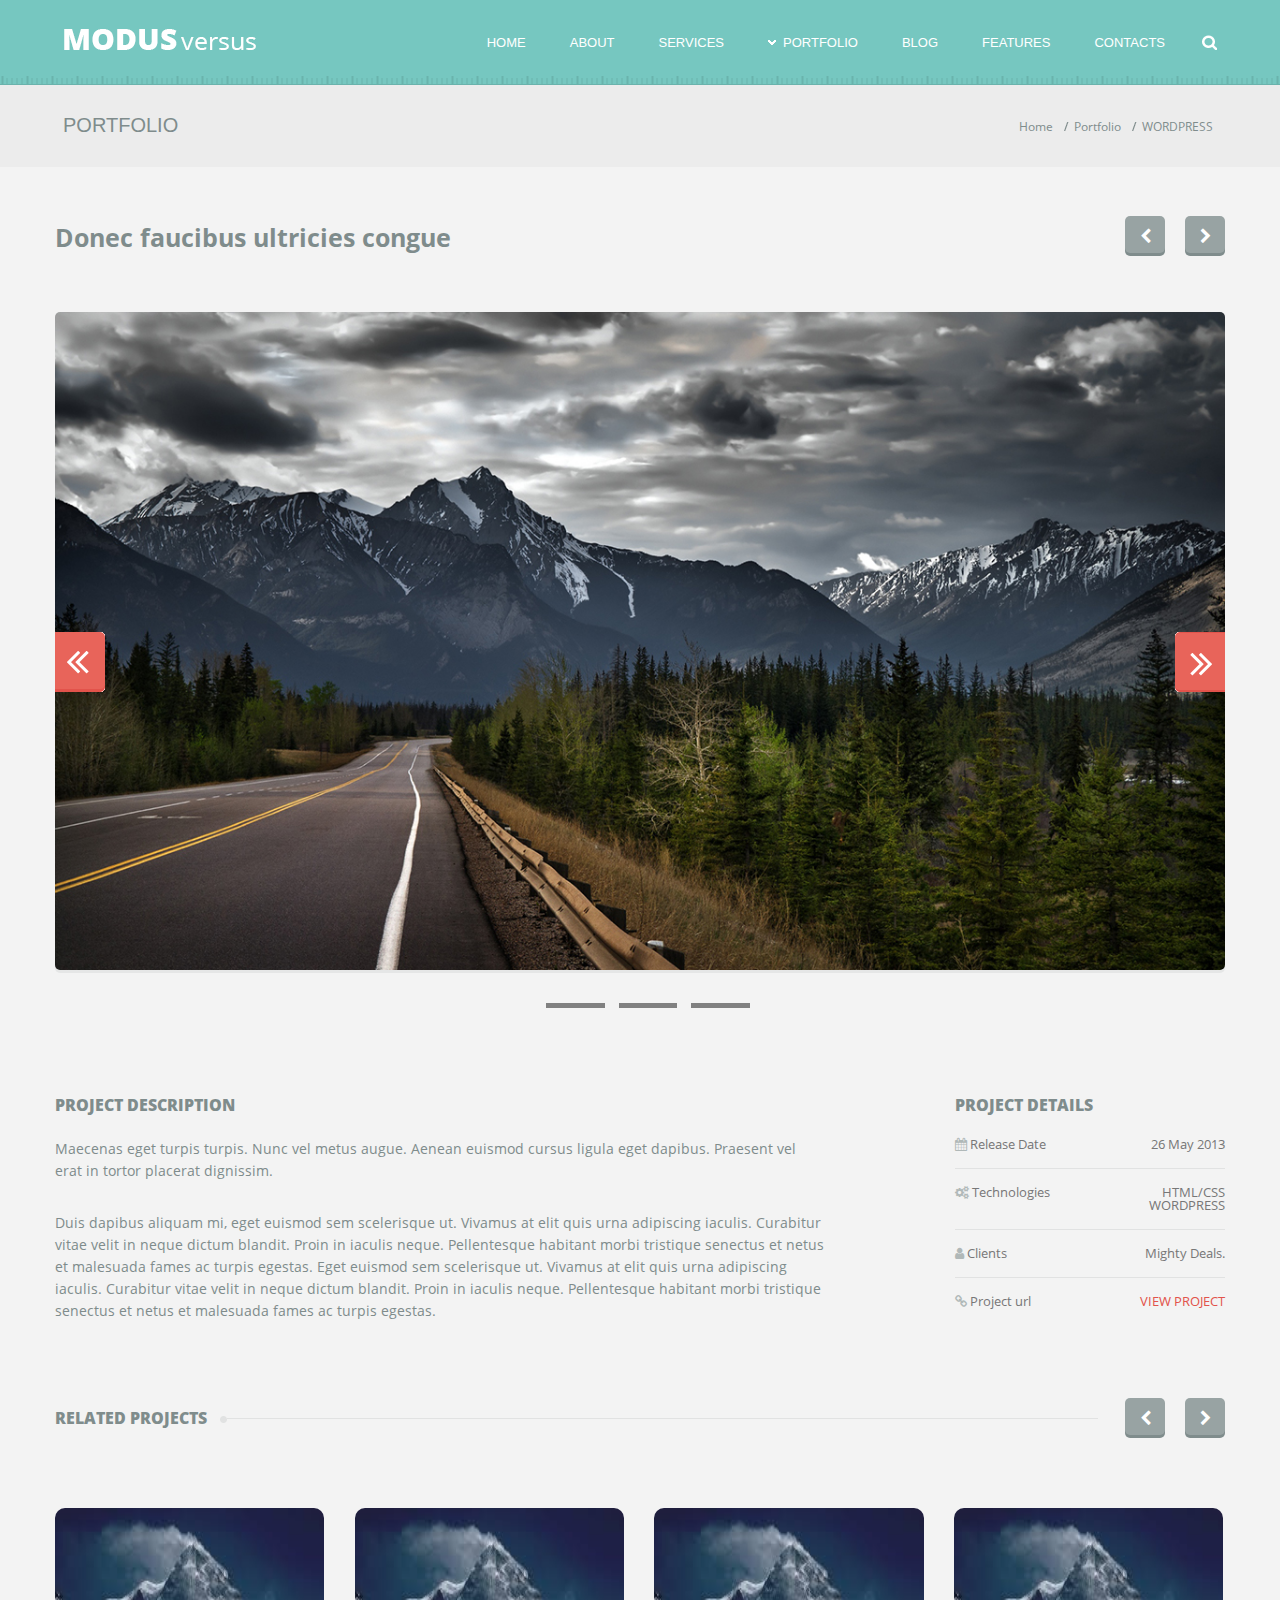
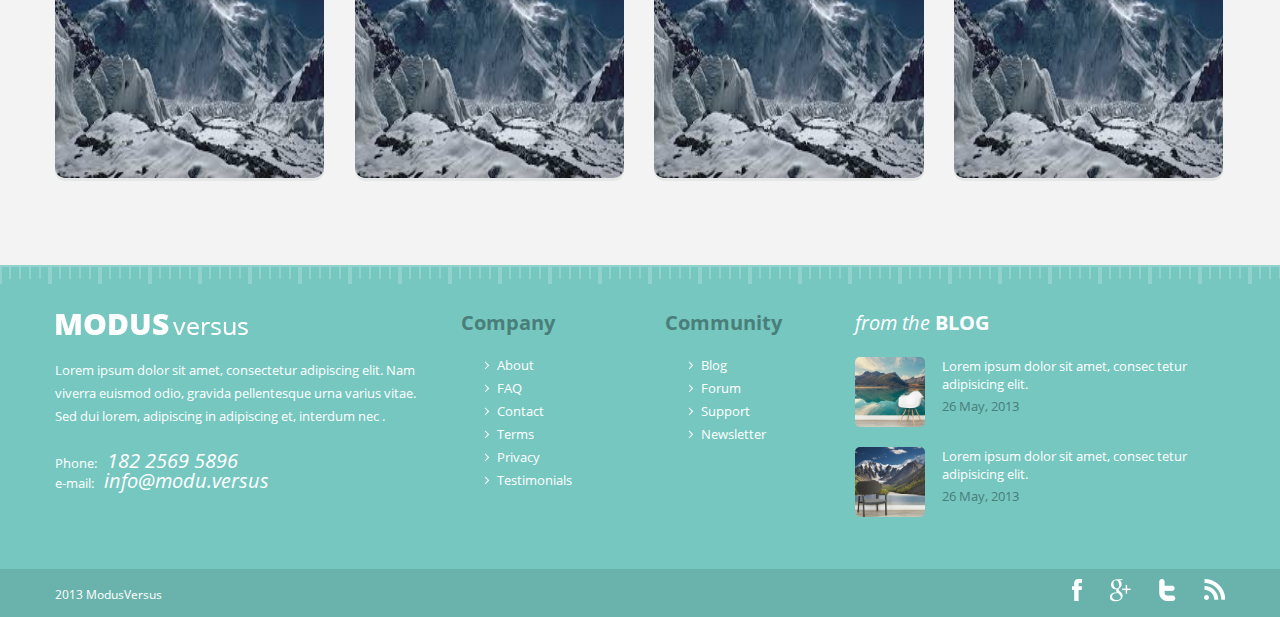
==== html/assignment4/index.html @ 6f882f1b "Modus Versus Static and Responsive" ====
<!DOCTYPE html>
<html>
<head>
	<title>Modus Versus - Responsive</title>

	<meta charset="utf-8">
	<link rel="stylesheet" type="text/css" href="css/reset.css">
	<link rel="stylesheet" type="text/css" href="css/layout.css">
	<link rel="stylesheet" type="text/css" href="css/style.css">
	<link rel="stylesheet" type="text/css" href="css/media.css">

	<!--Font Awesome-->
	<link rel="stylesheet" href="fonts/font-awesome-4.7.0/css/font-awesome.min.css">

	<script src="js/script.js"></script>

</head>
<body>
	<div class="main-wrapper">
		<div class="header-wrapper">
			<div class="header-top-wrapper">
				<div class="header-top-main clear-fix">
					<div class="header-logo">
						<a href="#"><img src="images/logo.png" alt="Logo"></a>
					</div>
					<div class="header-navbar clear-fix">
						<div class="header-navbar-menu" id="header-navbar-menu">		
							<ul class="top-nav" id="top-nav-id">
								<li><a href="">HOME</a></li>
								<li><a href="">ABOUT</a></li>
								<li><a href="">SERVICES</a></li>
								<li class="drop-item">
										<a href="#" class="drop-item-value">
											<img src="images/down-arrow.png" alt="down-arrow" id="portfolio-d-arrow"/>PORTFOLIO
										</a>
								
										<div class="header-dropdown-content">
											<a href="#">Portfolio 1</a>
											<a href="#">Portfolio 2</a>
											<a href="#">Portfolio 3</a>
										</div>
								</li>
								<li><a href="">BLOG</a></li>
								<li><a href="">FEATURES</a></li>
								<li><a href="">CONTACTS</a></li>
							</ul>
						</div>
						<div class="navbar-search">
							<div class="search-icon-wrapper">
								<a class="search-icon-href" href="#">
									<img src="images/search-btn.png" alt="search-button">
								</a>
							</div>

							<div class="searchbox-wrapper">
								<div class="up-arrow"></div>
								<input id="search-box" type="text" name="search" placeholder="Search the site">
							</div>
						</div>
					</div>		
				</div>
				<button class="burger-icon"  onclick="showMenu()">
				
				<i class="fa fa-bars burger-menu" aria-hidden="true" style="font-size: 30px;"></i>
				
				</button>
				
			</div>

			<div class="header-bottom-wrapper clear-fix">
				<div class="header-bottom-main">
					<span class="portfolio-text">PORTFOLIO</span>
					<span class="header-bottom-menu">
						<a href="#">Home</a>
						<a href="#">Portfolio</a>
						<a href="#">WORDPRESS</a>
					</span>
				</div>
			</div>	
		</div>

		<div class="text-slider-wrapper clear-fix">
			<div class="text-slider-main">
				<div class="text">
					<span>Donec faucibus ultricies congue</span>
				</div>
				<div class="text-slider-btn">
				
						<span class="left-btn"><i class="fa fa-chevron-left" aria-hidden="true"></i></span>
						<span class="right-btn"><i class="fa fa-chevron-right" aria-hidden="true"></i></span>
					
				</div>
			</div>
		</div>

		<div class="image-slider-wrapper clear-fix">


				<div class="image-slider-content clear-fix">
				<div class="image-slider-main clear-fix">
					<div class="image-slider">
						<img src="images/image1.jpg" alt="carousel-image">
					</div>

					
					<span class="slider-left">
						<img src="images/slider-left-arrow.png" alt="left-arrow">
					</span>
				

				
					<span class="slider-right">
						<img src="images/slider-right-arrow.png" alt="right-arrow">
					</span>
				</div>

				<div class="slider-indicator">
					<span class="indicator-box indicator-box-first" onclick=""></span>
					<span class="indicator-box" onclick=""></span>
					<span class="indicator-box" onclick=""></span>
				</div>

					
					
		</div>
		</div>

		<div class="project-wrapper">
				<div class="project-main clear-fix">
						<div class="project-desc">
							<h2>PROJECT DESCRIPTION</h2>
							<p>Maecenas eget turpis turpis. Nunc vel metus augue. Aenean euismod cursus ligula eget dapibus. Praesent vel erat in tortor placerat dignissim. </p>
							<p>Duis dapibus aliquam mi, eget euismod sem scelerisque ut. Vivamus at elit quis urna adipiscing iaculis. Curabitur vitae velit in neque dictum blandit. Proin in iaculis neque. Pellentesque habitant morbi tristique senectus et netus et malesuada fames ac turpis egestas. Eget euismod sem scelerisque ut. Vivamus at elit quis urna adipiscing iaculis. Curabitur vitae velit in neque dictum blandit. Proin in iaculis neque. Pellentesque habitant morbi tristique senectus et netus et malesuada fames ac turpis egestas.</p>
						</div>
						<div class="project-details">
							<h2>PROJECT DETAILS</h2>

							<div class="row clear-fix">
								<div class="left">
								<i class="fa fa-calendar" aria-hidden="true"></i>
								 <span>Release Date</span>
								</div> 
								<div class="right">
								 <span>26 May 2013</span>
								</div>
							</div>


							
							<div class="row234 clear-fix">
								<div class="left">
								<i class="fa fa-cogs" aria-hidden="true"></i>
								 <span>Technologies</span>
								</div> 
								<div class="right">
								 	<ul>
								 		<li>HTML/CSS</li>
								 		<li>WORDPRESS</li>
								 	</ul>
								</div>
							</div>

							<div class="row234 clear-fix">

								<div class="left">
								<i class="fa fa-user" aria-hidden="true"></i>

								 <span>Clients</span>
								</div> 
								<div class="right">
								 	<ul>
								 		<li>Mighty Deals.</li>
								 	</ul>
								</div>
							</div>

							
							<div class="row234 last-row clear-fix">
								<div class="left">
								<i class="fa fa-link" aria-hidden="true"></i>

								 <span>Project url</span>
								</div> 
								<div class="right">
								 	<ul>
								 		<li>VIEW PROJECT</li>
								 	</ul>
								</div>
							</div>
 		
							 	</div>
							
						</div>
					
				</div>


			
		
		
		<div class="text-slider-wrapper2 clear-fix">
			<div class="text-slider-main2 clear-fix">
				<div class="text" style="padding-right: 13px; background: #f3f3f3;">
					<h2>RELATED PROJECTS</h2>
				</div>

				<img src="images/circle.png" alt="cirlce">
				<div class="text-slider-btn" style="padding-left: 27px; background: #f3f3f3;">
				
						<span class="left-btn"><i class="fa fa-chevron-left" aria-hidden="true"></i></span>
						<span class="right-btn"><i class="fa fa-chevron-right" aria-hidden="true"></i></span>
					
					
				</div>
			</div>
		</div>



	<div class="images-collection-body ">
		<div class="images-upper clear-fix">
			<div class="image1 up-image">
 
				<img class="img-to-hide" src="images/image1.png" alt="Image1" />
				
				<div class="image-hide">
					<a href="#">
						<div class="eye">
							<img src="images/eye.png" alt="eye" />
						</div>
					</a>
					<a href="#">
						<div class="link">
							<img src="images/link.png" alt="link" />
						</div>
					</a>
					<p>Lorem ipsum</p>
				</div>

			
			</div>


			<div class="image2 up-image">

				<img class="img-to-hide" src="images/image1.png" alt="Image2" />
				<div class="image-hide">
					<a href="">
						<div class="eye">
							<img src="images/eye.png" alt="eye" />
						</div>
					</a>
					<a href="">
						<div class="link">
							<img src="images/link.png" alt="link" />
						</div>
					</a>
					<p>Lorem ipsum</p>
				</div>

				<!-- <div class="image-show">
					<img src="images/image1.png" alt="Image1" />
				</div> -->

			</div>


			<div class="image3 up-image">
				<img class="img-to-hide" src="images/image1.png" alt="Image3" />
				<div class="image-hide">
					<a href="">
						<div class="eye">
							<img src="images/eye.png" alt="eye" />
						</div>
					</a>
					<a href="">
						<div class="link">
							<img src="images/link.png" alt="link" />
						</div>
					</a>
					<p>Lorem ipsum</p>
				</div>

				<!-- <div class="image-show">
					<img src="images/image1.png" alt="Image1" />
				</div> -->
			</div>

			<div class="image4 up-image">
				<img class="img-to-hide" src="images/image1.png" alt="Image4" />
				<div class="image-hide">
					<a href="">
						<div class="eye">
							<img src="images/eye.png" alt="eye" />
						</div>
					</a>
					<a href="">
						<div class="link">
							<img src="images/link.png" alt="link" />
						</div>
					</a>
					<p>Lorem ipsum</p>
				</div>

				<!-- <div class="image-show">
					<img src="images/image1.png" alt="Image1" />
				</div> -->

			</div>
		</div>

	</div>

	<!--Footer start-->
		<div class="footer-body-wrapper">
		<div class="footer-body-upper">
			<div class="footer-body-upper-wrapper clear-fix">
				<div class="footer-upper-l-col">
					<div class="footer-logo">
						<a href="#"><img src="images/logo.png" alt="Logo" /></a>
					</div>
					<div class="footer-paragraph">
					Lorem ipsum dolor sit amet, consectetur adipiscing elit. Nam viverra euismod odio, gravida pellentesque urna varius vitae. Sed dui lorem, adipiscing in adipiscing et, interdum nec .
					</div>
					<div class="footer-phone-email">
					<ul>
					<li>Phone:<span>182 2569 5896</span></li>
					<li>e-mail:<span>info@modu.versus</span></li>
					</ul>
					</div>
				</div> 		

				<div class="footer-upper-m-l-col">
					<div class="m-l-col-company">
						Company
					</div>
					<div class="m-l-col-list">
						<ul>
							<li><a href="#">About</a></li>
							<li><a href="#">FAQ</a></li>
							<li><a href="#">Contact</a></li>
							<li><a href="#">Terms</a></li>
							<li><a href="#">Privacy</a></li>
							<li><a href="#">Testimonials</a></li>
						</ul>
					</div>
				</div>

				<div class="footer-upper-m-r-col">
					<div class="m-l-col-company">
						Community
					</div>
					<div class="m-l-col-list">
						<ul>
							<li><a href="">Blog</a></li>
							<li><a href="">Forum</a></li>
							<li><a href="">Support</a></li>
							<li><a href="">Newsletter</a></li>
						</ul>
					</div>
				</div>

				<div class="footer-upper-r-col">
					<div class='r-col-heading'>
						from the <span>BLOG</span>
					</div>
					<div class='r-col-content clear-fix'>
						<ul>
							<li>
								<div class="r-col-content-details-wrapper clear-fix">
									<div class="r-col-content-image">
										<img src="images/footer-image2.jpg" alt="ContentImage"/>
									</div>
									<div class="r-col-content-details">
										<div class="r-col-content-details-upper">
											<a href="#">Lorem ipsum dolor sit amet, consec tetur adipisicing elit.</a>
										</div>
										<div class="r-col-content-details-lower">
											26 May, 2013
										</div>
									</div>
								</div>
							</li>
							<li>
								<div class="r-col-content-details-wrapper clrfix">
									<div class="r-col-content-image">
										<img src="images/footer-image1.jpg" alt="ContentImage"/>
									</div>
									<div class="r-col-content-details">
										<div class="r-col-content-details-upper">
											<a href="#">Lorem ipsum dolor sit amet, consec tetur adipisicing elit.</a>
										</div>
										<div class="r-col-content-details-lower">
											26 May, 2013
										</div>
									</div>
								</div>
							</li>
						</ul>
					</div>
				</div>
			</div>
		</div>
		<div class="footer-body-lower">
			<div class="footer-body-lower-wrapper clear-fix">
				<div class="footer-lower-copyright">
				2013 ModusVersus
				</div>
				<div class="footer-lower-icons">
					<ul>
						<li><a href="#"><img src="images/facebook.png" alt="facebook-icon"></a></li>
						<li><a href="#"><img src="images/gplus.png" alt="google-plus-icon"></a></li>
						<li><a href="#"><img src="images/twitter.png" alt="twitter-icon"></a></li>
						<li><a href="#"><img src="images/rss.png" alt="rss-icon"></a></li>
					</ul>
				</div>
			</div>
		</div>
	</div>
	</div>

<script type="text/javascript">

</script>

</body>
</html>
---- html/assignment4/css/layout.css ----
body{
	background: #f3f3f3;
}

/*Open Sans Font Family*/
@font-face{
	font-family: OpenSans;
	src:url('../fonts/open-sans-semibold.ttf');
}

@font-face{
	font-family: OpenSansLight;
	src:url('../fonts/open-sans-regular.ttf');
}

@font-face{
	font-family: OpenSansItalic;
	src:url('../fonts/open-sans-italic.ttf');
}

@font-face{
	font-family: OpenSansBold;
	src:url('../fonts/open-sans-bold.ttf');
}

@font-face{
	font-family: OpenSansExtraBold;
	src:url('../fonts/open-sans-extrabold.ttf');
}

.main-wrapper{
	background: #f3f3f3;
}

.header-wrapper{
	width: 100%;
}

.header-top-wrapper{
	max-width: 100%;
	background: url("../images/header-scale.png") #76c7c0;
	background-position: bottom;
	background-repeat: repeat-x;
}

.header-top-main{
	max-width: 73.125em; /*1170px*/
	margin: 0 auto;
}

.header-logo{
	float: left;
	padding-top: 28px;
	padding-left: 8px;
	padding-bottom: 31px;
}

.header-navbar{
	float: right;
}

.header-navbar-menu{
	float: left;
	padding-top: 25px;
}

.navbar-search{
	float: left;
	padding-top: 27px;
	position: relative;
}




.searchbox-wrapper{
	display: none;
	position: relative;
	padding-top: 5px;
}

.up-arrow{
	/*display: none;*/
	position: absolute;
	width: 0px;
	height: 0px;
	top:-1px;
	right: 11px;
}

.burger-icon{
	display: none;
}

.header-bottom-wrapper{
	background: #ececec;
}

.header-bottom-main{
	max-width: 73.125em;
	margin: 0 auto;
	line-height: 80px;
	color: #7f8c8c;
}

.header-bottom-main span.header-bottom-menu{
	float: right;
	font-size: 12px;
	padding-right: 4px;
	padding-top: 2px;
	font-family: OpenSansLight;
}

/*Header End*/
.text-slider-wrapper{
	background: #f3f3f3;
}

.text-slider-main{
	max-width: 73.125em; /*1170px*/
	margin: 0 auto;
	line-height: 140px;
	max-height: 140px; 
}

.text-slider-main .text{
	float: left;
	color: #7f8c8c;
}

.text-slider-main .text span{
	font-family: OpenSansBold;
	font-size: 25px;
}

.text-slider-btn{
	width: 100px;
	float: right;
	margin-top: 49px;
}
.text-slider-btn .right-btn{
	width: 40px;
	height: 40px;
	float: right;
}


/*Image slider*/

.image-slider-wrapper{
		background: #f3f3f3;
		padding-bottom: 82px;
}

.image-slider-content{
	max-width: 73.125em;
	height: 43.9375em;
	margin: 0 auto;
	background: #f3f3f3;	
}

.image-slider-main{
	 /*703px*/
	margin-bottom: 30px;
	position: relative;
}
.slider-left{
	position: absolute;
	width: 50px;
	height: 60px;
	top: 320px;
}


.slider-right{
	position: absolute;
	width: 50px;
	height: 60px;
	top: 320px;
	right: 0px;
}



.indicator-box{
	cursor: pointer;
	height: 5px;
	width: 5%;
	background: grey;
	display: inline-block;
	margin: 0px 5px;
	margin-bottom: 80px;
}

.project-wrapper{
	max-width: 73.125em;
	margin: 0 auto;
	background: #f3f3f3;
	margin-bottom: 46px;
}

.project-desc{
	max-width: 65.81196581196581%;
	float: left;
	display: block;
}

.project-details{
	max-width: 23.07692307692308%; 
	float: right;
}



.text-slider-wrapper2{
	background: #f3f3f3;
	margin-bottom: 35px;	
}

.text-slider-main2{
	max-width: 73.125em; /*1170px*/
	margin: 0 auto;
	line-height: 40px;
	max-height: 40px; 
}

.text-slider-main2 .text{
	float: left;
	color: #7f8c8c;
}

.text-slider-main2 .text span{
	font-family: OpenSansBold;
	font-size: 25px;
}

.text-slider-main2 .text-slider-btn{
	width: 100px;
	float: right;
	margin-top: 0px;
}

.images-upper{
	width: 100%;	
}

.img-to-hide{
	width: 100%;
	height: 100%;
}


.image-hide{
	display: none;
	background: #83ccc5;
	position: absolute;
	top: 0;
	left: 0;
	width: 100%;
	height: 100%;
	border-radius: 10px;
}



.footer-body-wrapper{
	width: 100%;
}

.footer-body-upper{
	padding-bottom: 20px;   /**/
	background: url('../images/footer-scale.png') #76c7c0;
	background-repeat: repeat-x;
}


.footer-body-upper-wrapper{
	max-width: 73.125em;
/*	padding-top: 48px;
*/	margin: 0 auto;
}


.footer-upper-l-col{
	float: left;
	width: 370px;
	padding-top: 48px;
}

.footer-logo{
	width: 100%;
}


.footer-upper-m-l-col{
	float: left;
	width: 204px;
	padding-top: 48px;
}

.m-l-col-company{
	/*width: 100%;*/
	padding-left: 36px;
	font-family: OpenSansBold;
	font-size: 20px;
	color: #497e79;
	padding-bottom: 21px;
}


.m-l-col-list{
	/*width: 100%;*/
	padding-left: 72px;
	line-height: 23px;	
}


.m-l-col-list ul{
	font-family: OpenSansLight;
	font-size: 13px;
	list-style-image: url('../images/right-arrow.png');
}

.m-l-col-list ul li a{
	text-decoration: none;
	color: #ffffff;
}


.footer-upper-m-r-col{
	float: left;
	width: 204px;
	padding-top: 48px;
}

.footer-upper-r-col{
	float: right;
	width: 370px;
	padding-top: 48px;
}


.r-col-heading{
	color: white;
	font-family: OpenSansItalic;
	font-size: 20px;
	padding-bottom: 24px;
}

.r-col-heading span{
	font-family: OpenSansBold;
}


.r-col-content-details-wrapper{
	width: 100%;
	padding-bottom: 20px;
}

.r-col-content-image{
	float: left;
	height: 70px;
	width: 70px;
}

.r-col-content-image img{
	border-radius: 5px;
	max-width: 100%;
	max-height: 100%;
}

.r-col-content-details{
	float: left;
	padding-left: 17px;
}


.r-col-content-details-upper{
	width: 245px;
	font-family: OpenSansLight;
	line-height: 17px;
	padding-bottom: 7px;
}

.r-col-content-details-upper a{
	color: white;
	font-size: 13px;
	text-decoration: none;
}

.r-col-content-details-lower{
	font-size: 13px;
	font-family: OpenSansLight;	
	color: #497e79;
}


.footer-body-lower{
	background: #6ab3ac;
}

.footer-body-lower-wrapper{
	max-width: 73.125em;
	margin: 0 auto;
	height: 48px;
}

.footer-lower-copyright{
	float: left;
	font-size: 12px;
	color: white;
	padding-top: 20px;
	font-family: OpenSansLight;
}

.footer-lower-icons{
	float: right;
	padding-top: 3px;
}



@media (max-width: 1024px){
	.main-wrapper{
		overflow-x: hidden;
	}

	.header-top-wrapper{
		width: 100%;
	}


.slider-indicator{
	padding-top: 0px;
	}	

}
---- html/assignment4/css/style.css ----
.header-navbar-menu ul li{
	float: left;
	font-family: 'Open Sans Semi-Bold', sans-serif;
	font-size: 13px;
	margin-left: 0px;
	margin-right: 10px;
}

.header-navbar-menu ul li a{
	display: block;
	padding: 11px 19px 10px 15px;
	text-decoration: none;
	color: #fff;
}

.header-navbar-menu ul li:hover{
	/*display: block;*/
	background: #62a29e;	
	border-radius: 7px;
	box-shadow: 0px 3px 0px 0px #528b86;
}

.drop-item img{
	padding-right: 7px; 
	padding-bottom: 2px;
}

.drop-item:hover .header-dropdown-content{
	display: block;
}

.header-dropdown-content{
	display: none;
	padding-top: 5px;
	position: absolute;
	min-width: 125px;
	background: #62a29e;
	border-radius: 5px;
}

.header-dropdown-content a:hover{
	background: #76c7c0;
	border-radius: 5px;
}


.navbar-search a{
	display: block;
	padding: 8px;
	z-index:10;
}

.navbar-search a:hover{
	background: #62a29e;
	border-radius: 5px;
}


.navbar-search input{
	/*display: none;*/
	position: absolute;
	right: 0;
	width: 170px;
	height: 30px;
	border: none;
	border-radius: 5px;
	padding: 0px 10px;
	font-size: 12px;
}

.navbar-search:hover .searchbox-wrapper{
	display: block;
}


.header-bottom-main span.portfolio-text{
	float: left;
	font-size: 20px;
	padding-left: 8px;
	font-family: 'Open Sans Semi-Bold', sans-serif;
}


.header-bottom-main span.header-bottom-menu a{
	text-decoration: none;
	color: #7f8c8c;
	padding-left: 10px;
	padding-right: 8px;
	background: url("../images/header-bottom-menu-separator.png") 0 50% no-repeat;
}

.header-bottom-main span.header-bottom-menu a:first-child{
	background: none;
}

.header-bottom-main span.header-bottom-menu a:hover{
	color: #e1524b;
}



.text-slider-btn .left-btn i, .text-slider-btn .right-btn i{
	color:white;
	width: 40px;
	height:25px;
	float: left;
	background: #98a3a3;
	box-shadow: 0px 3px 0px 0px #7f8c8c;
	border-radius: 5px;
	text-align: center;
	padding-top: 12px;
}



.text-slider-btn .left-btn i:hover, .text-slider-btn .right-btn i:hover{
	cursor: pointer;
	background: #e2534b;
	box-shadow: none;
	height: 28px;
}


.image-slider-main .image-slider img{
	width: 100%;
	border-radius: 5px;
	box-shadow: 0px 3px 0px 0px #e5e6e6	;
}


.indicator-box-first{
	margin-left: 42% !important;
}

.indicator-box:hover{
	background-color: #e2534b;
}


.project-desc h2, .project-details h2{
	font-family: OpenSansExtraBold;
	font-size: 16px;
	color: #7f8c8c;
	padding-bottom: 25px;
}

.project-desc p{
	line-height: 22px;
	color: #7f8c8c;
	font-family: OpenSansLight;
	font-size: 14px;
	padding-bottom: 30px;
}

.project-details .row, .project-details .row234{
	font-family: OpenSansLight;
	font-size: 13px;
	color: #777777;		
}
.project-details .row i, .project-details .row234 i{
	color: #b0b8b8;
}

.project-details .row{
	width: 270px;
	padding-bottom: 17px;
	border-bottom: 1px solid #e1e2e2;
}


.project-details .row234{
	width: 270px;
	padding-bottom: 17px;
	padding-top: 17px;
	border-bottom: 1px solid #e1e2e2;
}

.project-details .last-row{
	border-bottom: none;
}

.project-details .row .left, .project-details .row234 .left{
	width: 125px;
	float: left;
}


.project-details .row .right, .project-details .row234 .right{
	width: 100px;
	float: right;
	text-align: right;
}

.last-row .right li{
	color: #e2534b;
}


.text-slider-main2 .text-slider-btn .left-btn i, .text-slider-mai2 .text-slider-btn .right-btn i{
	color:white;
	width: 40px;
	height:25px;
	float: left;
	background: #98a3a3;
	box-shadow: 0px 3px 0px 0px #7f8c8c;
	border-radius: 5px;
	text-align: center;
	padding-top: 12px;
}

.text-slider-main2.text-slider-btn .right-btn{
	width: 40px;
	height: 40px;
	float: right;
}

.text-slider-btn .left-btn i:hover, .text-slider-btn .right-btn i:hover{
	cursor: pointer;
	background: #e2534b;
	box-shadow: none;
	height: 28px;
}


.text-slider-main2 .text h2{
	font-family: OpenSansExtraBold;
	font-size: 16px;
	color: #7f8c8c; 
}

.text-slider-main2{
	background: url("../images/hr-line.png") repeat-x;
}

.images-collection-body{
	max-width: 73.125em;
	margin: 0 auto;
	padding-bottom: 87px;		
}


.up-image{
	position: relative;
	width: 23%;
	height: 270px;
	float: left;
	margin-top: 35px;
	margin-right: 2.62%;
	border-radius: 10px 10px 10px 10px;
	box-shadow: 0px 3px 0px 0px #e5e6e6;

}


.image-hide p{
	position: absolute;
	color: white;
	font-family: OpenSansExtraBold;
	font-size: 16px;
	left: 31.11111111%;
	bottom: 15.92592593%;
}

.eye{
	width: 40px;
	height: 40px;
	position: absolute;
	left: 33.333333333%;
	top: 40%;
	background: #76b7b1;
	border-radius: 5px;
}


.eye:hover{
	background: #e2534b;
}


.link{
	width: 40px;
	height: 40px;
	position: absolute;
	left: 51.85185185%;
	top: 40%; 
	background: #76b7b1;
	border-radius: 5px;
}

.link:hover{
	background: #e2534b;
}

.eye img{
	padding-left: 8px;
	padding-top: 12px;
}

.link img{
	padding-left: 8px;
	padding-top: 8px;
}

.images-collection-body img{
	border-radius: 10px;
}

.image1:hover .image-hide{
	display: block;	
}

.image2:hover .image-hide{
	display: block;	
}


.image3:hover .image-hide{
	display: block;	
}


.image4{
	margin-right: 0px;
}

.image4:hover .image-hide{
	display: block;	
}


.footer-paragraph{
	width: 100%;
	color: white;
	font-size: 13px;
	font-family: OpenSansLight;
	padding-top:20px;
	padding-bottom: 23px;
	line-height: 23px;
}


.footer-phone-email{
	width: 100%;
	color: white;
	font-size: 13px;
	padding-bottom: 58px;
}


.footer-phone-email span{
	width: 15px;
	font-family: OpenSansItalic;
	padding-left: 10px;
	font-size: 20px;
}

.footer-phone-email li{
	font-family: OpenSansLight;
}



.footer-lower-icons ul li{
	float: left;
	padding: 7px 14px;
}

.footer-lower-icons ul li:last-child{
	padding-right: 0px;
}
---- html/assignment4/css/media.css ----
@media only screen and (max-width:1010px){

	.header-navbar{
		float: left;
		width: 100%;
	}

	.header-navbar-menu{
		padding-top: 0px;
		padding-bottom: 20px;

	}
	.header-logo{
		width: 100%;
		padding-bottom: 10px;
		padding-left: 15px;
	}

	.navbar-search{
		padding-top: 2px;
	}

	.image-slider-wrapper{
		padding-bottom: 0px;
	}


	.project-wrapper{
		margin-top: 0px;
	}

	.project-desc{
		min-width: 100%;
		float: left;
		padding-left: 15px;
		padding-right: 15px;
		padding-bottom: 15px;
	}

	.project-details{
		width: 100%;
		float: left;
		padding-left: 15px;
	}

	.eye{
		left: 31.333%
	}

	.link{
		left: 53.852%;
	}

	.text-slider-wrapper2, .images-collection-body, .footer-body-upper-wrapper, .footer-body-lower-wrapper{
		padding-left: 15px;
		padding-right: 15px;
	}
}

@media only screen and (max-width: 820px){
	.up-image{
		width: 34%;
		height: 32.9vw;
	}

	.image1, .image3{
		margin-left: 10%;
		float: left;
	}

	.image2, .image4{
		margin-right: 0px;
		margin-right: 10%;
	}

	
}

@media only screen and (max-width: 810px){
	.header-navbar-menu{
		width: 100%;
		padding-bottom: 0px;
		background: #76c7c0;
		border-radius: 5px;
		position: relative;
		display: none;
	}

	.header-navbar{
		margin-right: 10px;
	}

	.navbar-search{
		position: absolute;
		top: 18px;
		right: 50px;
	}
	
	.searchbox-wrapper{
		display: none;
		width: 100%;
	}
	.searchbox-wrapper{
		position: absolute;
	}

	.header-navbar-menu ul li a{
		line-height: 20px;
		padding-top: 10px;
	}

	.burger-icon{
		float: right;
		display: inline-block;
		position: absolute;
		top: 20px;
		right: 10px;
	}

	.burger-icon a i{
		color: #ffffff;
	}

	.burger-icon a i:hover{
		color: #000000;

	}

	.burger-icon a i:hover .header-navbar-menu{
		display: inline;
	}

	ul.top-nav {
		position: relative;
	}

	ul.top-nav li{
		float: none;
		display: inline;
	}

	ul.top-nav li a{
		display: block;
		text-align: left;
	}

	ul.top-nav li a:hover{
		background: #62a29e;
		border-radius: 5px;
	}

	ul.top-nav li.drop-item {
		position: relative;
	}

	ul.top-nav li.drop-item .header-dropdown-content{
		position: absolute;
		top: -40px;
		left: 120px;
	}

	ul.top-nav li.drop-item .header-dropdown-content a:hover{
		background: #76c7c0;
	}

	#portfolio-d-arrow{
		display: none;
	}

	#portfolio-r-arrow{
		display: inline-block;
	}

	.footer-upper-l-col{
		width: 31%;
	}

}

@media only screen and (max-width: 800px){
	.footer-upper-l-col{
		width: 100%;
	}

	.footer-upper-m-l-col, .footer-upper-m-r-col{
		width: 50%;
	}

	.footer-upper-r-col{
		width: 100%;
	}
}

@media only screen and (max-width: 810px){
	.slider-left, .slider-right{
		top: 140px;
	}

	.image-slider-wrapper{
		margin-bottom: -200px;
	}

}

@media only screen and (max-width: 490px){
	.upper-slider-body a.left-button, a.right-button{
		top:35%;
	}

	.up-image{
		width: 50%;
		height: 50vw;
	}

	.eye{
		left: 36.33%;
	}

	.image-hide p {
		left: 34%;
	}

	.image1, .image2, .image3, .image4 {
		margin-left: 25%;
	}
}

@media only screen and (max-width: 480px){
	.eye{
		left: 28%;
	}

	.image-hide p{
		left: 25%;
	}

	.eye-low{
		left: 40%;
	}

	.image-hide-low p{
		left: 28%;
	}

	.r-col-content-details{
		width: 70%;
	}

}

@media only screen and (max-width: 474px) {
	.header-logo {
		width: 100%;
	}

	.header-nav-bar-search{
		top: 52px;
		left: 10px;
		width: 50%;
	}

	.header-nav-bar-menu{
		margin-top: 40px;
	}

	.header-nav-bar-search input#search-box{
		width: 100%;
		height: 25px;
	}

	.r-col-content-details-upper{
		width: 217px
	}

	.burger-icon{
		top: 55px;
	}

	.slider-left , .slider-right{
		top: -70px;
	}

}
@media only screen and (max-width: 320px){
	.upper-slider-body a.left-button, a.right-button{
		top:28%;
	}

	.up-image{
		width: 80%;
		height: 72vw;
		margin-left: 0px;
		margin-right: 0px;
	}

	.image1, .image3{
		margin-left: 10%;
	}

	.image2, .image4{
		margin-right: 10%;
	}

	.eye{
		left: 33%;
	}

	.image-hide p {
		left: 31%;
	}

	.image-hide-low{
		height: 58vw;
	}

	.image-show img{
		height: 58vw;
	}

	.eye-low{
		left: 37%;
	}

	.image-hide-low p{
		left: 34%;
		bottom: 15%;
	}

	.r-col-content-details-upper{
		width: 100%;
	}

	.m-l-col-company{
		padding-left: 15px;
	}

	.m-l-col-list{
		padding-left: 50px;
	}
}
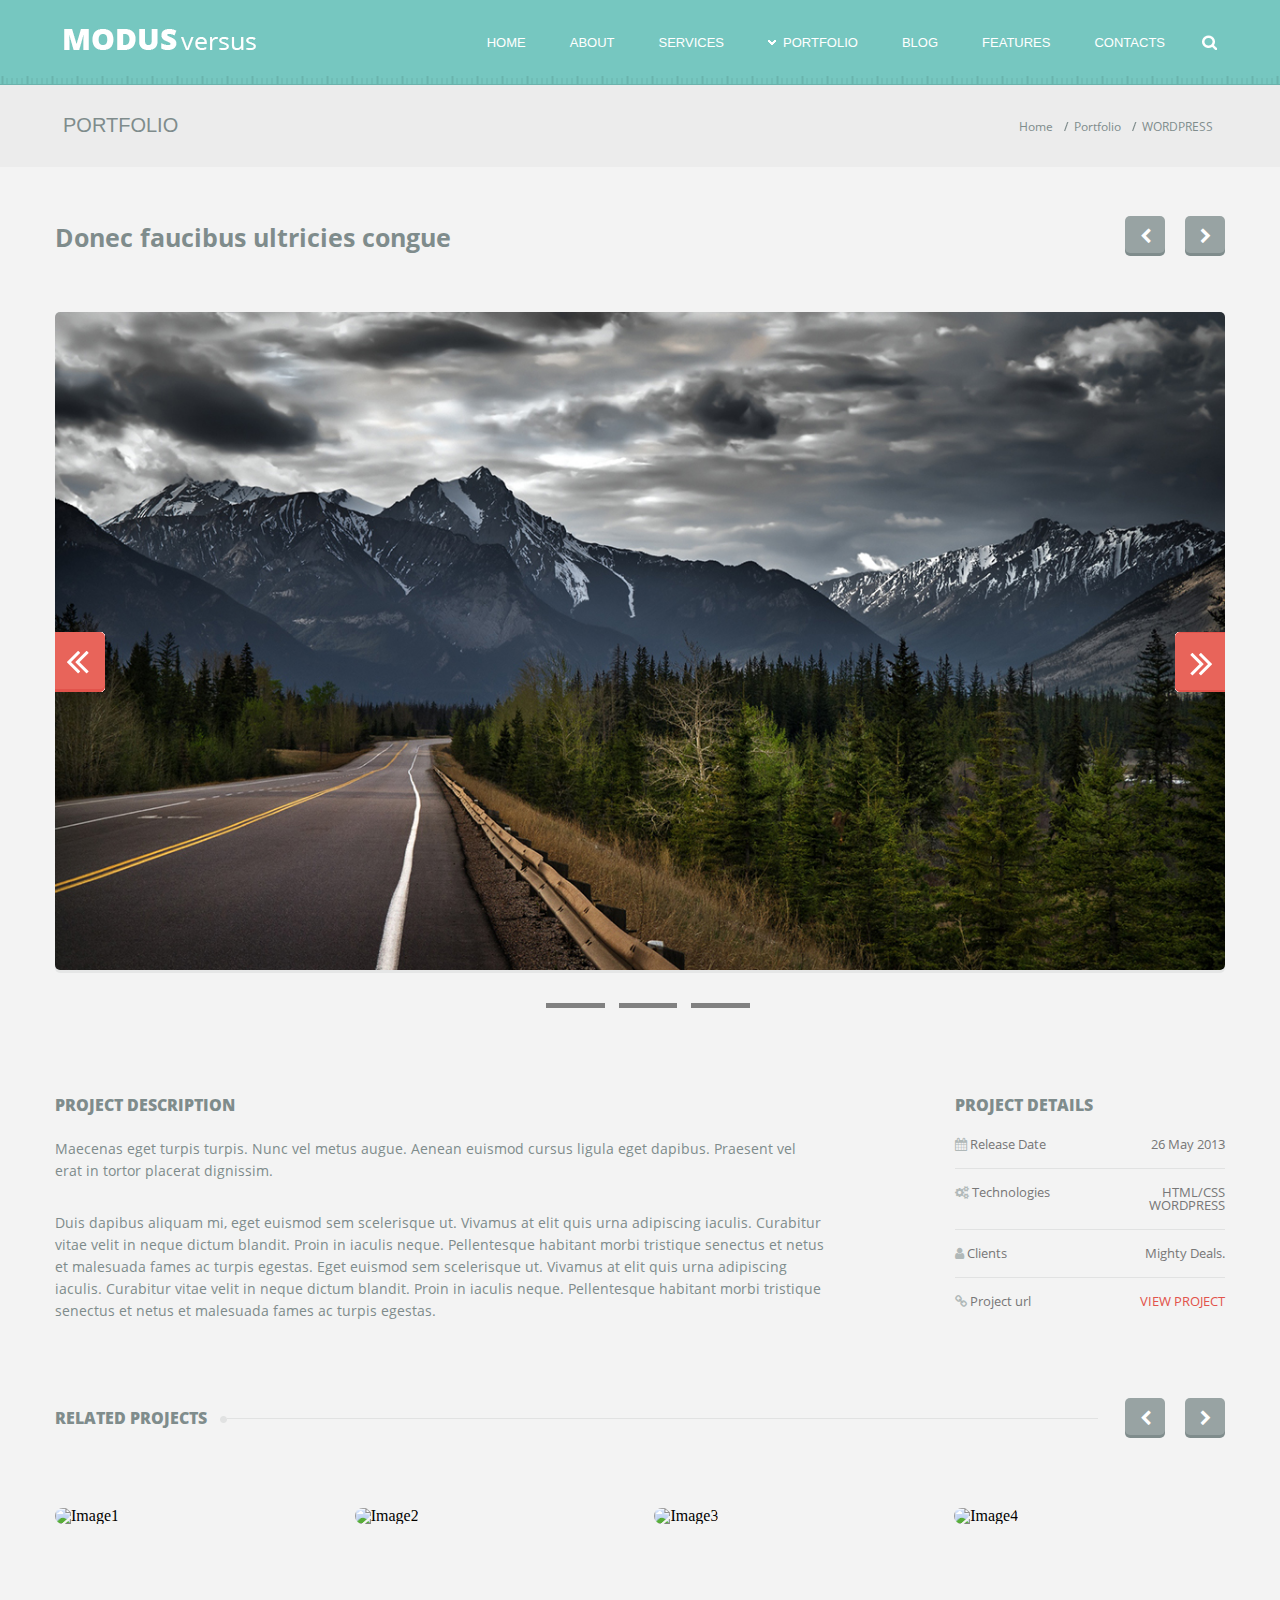
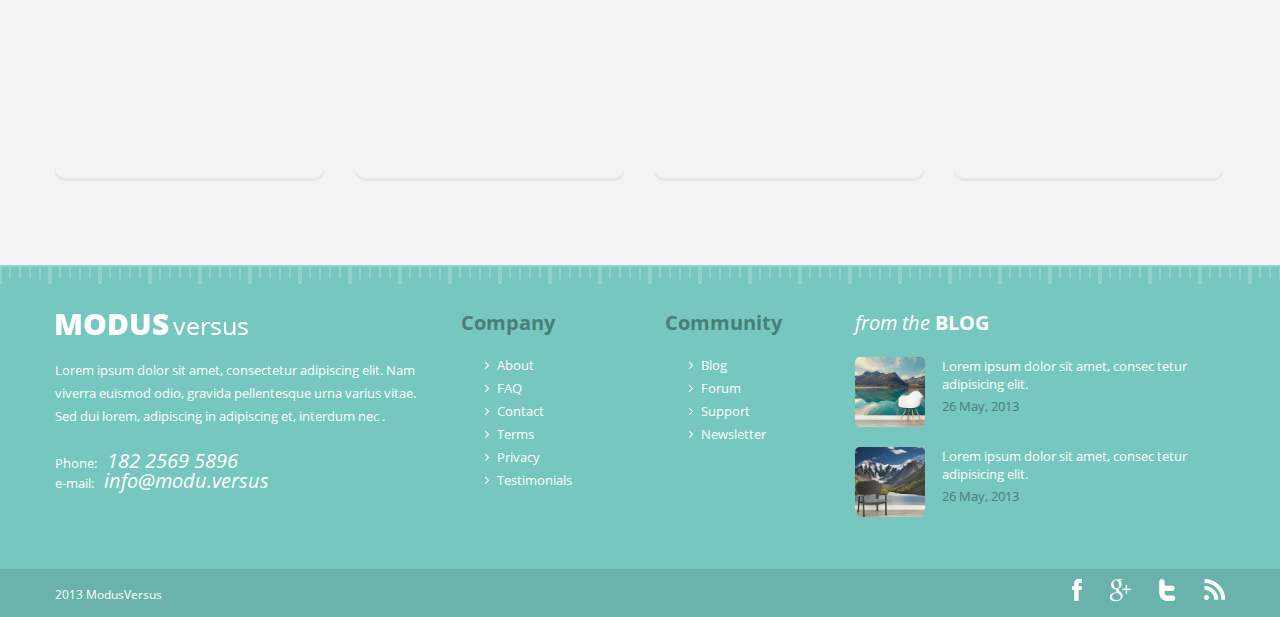
==== commit fae2b21f: "Last day modifications" ====
--- a/html/assignment4/index.html
+++ b/html/assignment4/index.html
@@ -4,6 +4,7 @@
 	<title>Modus Versus - Responsive</title>
 
 	<meta charset="utf-8">
+	<meta name="viewport" content="width=device-width, initial-scale=1.0">
 	<link rel="stylesheet" type="text/css" href="css/reset.css">
 	<link rel="stylesheet" type="text/css" href="css/layout.css">
 	<link rel="stylesheet" type="text/css" href="css/style.css">
@@ -61,7 +62,7 @@
 				</div>
 				<button class="burger-icon"  onclick="showMenu()">
 				
-				<i class="fa fa-bars burger-menu" aria-hidden="true" style="font-size: 30px;"></i>
+				<i class="fa fa-bars burger-menu" aria-hidden="true" style=""></i>
 				
 				</button>
 				
@@ -221,7 +222,7 @@
 		<div class="images-upper clear-fix">
 			<div class="image1 up-image">
  
-				<img class="img-to-hide" src="images/image1.png" alt="Image1" />
+				<img class="img-to-hide" src="images/mountain.jpg" alt="Image1" />
 				
 				<div class="image-hide">
 					<a href="#">
@@ -243,7 +244,7 @@
 
 			<div class="image2 up-image">
 
-				<img class="img-to-hide" src="images/image1.png" alt="Image2" />
+				<img class="img-to-hide" src="images/mountain.jpg" alt="Image2" />
 				<div class="image-hide">
 					<a href="">
 						<div class="eye">
@@ -266,7 +267,7 @@
 
 
 			<div class="image3 up-image">
-				<img class="img-to-hide" src="images/image1.png" alt="Image3" />
+				<img class="img-to-hide" src="images/mountain.jpg" alt="Image3" />
 				<div class="image-hide">
 					<a href="">
 						<div class="eye">
@@ -287,7 +288,7 @@
 			</div>
 
 			<div class="image4 up-image">
-				<img class="img-to-hide" src="images/image1.png" alt="Image4" />
+				<img class="img-to-hide" src="images/mountain.jpg" alt="Image4" />
 				<div class="image-hide">
 					<a href="">
 						<div class="eye">
--- a/html/assignment4/css/style.css
+++ b/html/assignment4/css/style.css
@@ -73,6 +73,7 @@
 .navbar-search:hover .searchbox-wrapper{
 	display: block;
 }
+
 
 
 .header-bottom-main span.portfolio-text{
--- a/html/assignment4/css/media.css
+++ b/html/assignment4/css/media.css
@@ -1,4 +1,4 @@
-@media only screen and (max-width:1010px){
+@media only screen and (max-width:1024px){
 
 	.header-navbar{
 		float: left;
@@ -24,9 +24,13 @@
 		padding-bottom: 0px;
 	}
 
-
 	.project-wrapper{
 		margin-top: 0px;
+	}
+
+	.project-wrapper .project-main {
+		padding-left: 20px;
+    	padding-right: 90px;
 	}
 
 	.project-desc{
@@ -193,7 +197,7 @@
 
 @media only screen and (max-width: 810px){
 	.slider-left, .slider-right{
-		top: 140px;
+		top: 165px;
 	}
 
 	.image-slider-wrapper{
@@ -281,6 +285,46 @@
 	}
 
 }
+
+@media only screen and (max-width: 420px) {
+
+	.text-slider-main .text span {
+    font-family: OpenSansBold;
+    font-size: 16px;
+	}
+	
+	.slider-right {
+		position: absolute;;
+		top: 80px;
+		right: -20px;
+	}
+	.slider-right img {
+		width: 30px;
+		top: 100px;
+	}
+
+	.slider-left {
+		position: absolute;;
+		top: 80px;
+	}
+
+	.slider-left img {
+		width: 30px;
+	}
+
+	.image-slider-content {
+		height: 500px;
+	}
+
+	.burger-icon{
+		font-size: 20px;
+		top: 20px;
+	}
+
+
+
+}
+
 @media only screen and (max-width: 320px){
 	.upper-slider-body a.left-button, a.right-button{
 		top:28%;
@@ -293,12 +337,28 @@
 		margin-right: 0px;
 	}
 
-	.image1, .image3{
-		margin-left: 10%;
-	}
-
-	.image2, .image4{
-		margin-right: 10%;
+	.header-bottom-wrapper {
+		height: 60px;
+	}
+
+	.header-bottom-main span.portfolio-text {
+		font-size: 14px;
+	}
+
+	.text-slider-btn {
+		margin-top: 10px;
+	}
+
+	.text-slider-main .text{
+		margin-top: -40px;
+	}
+
+	.text-slider-main .text span{
+		font-size: 13px;
+	}
+
+	.text-slider-main2 .text h2 {
+		font-size: 13px;
 	}
 
 	.eye{
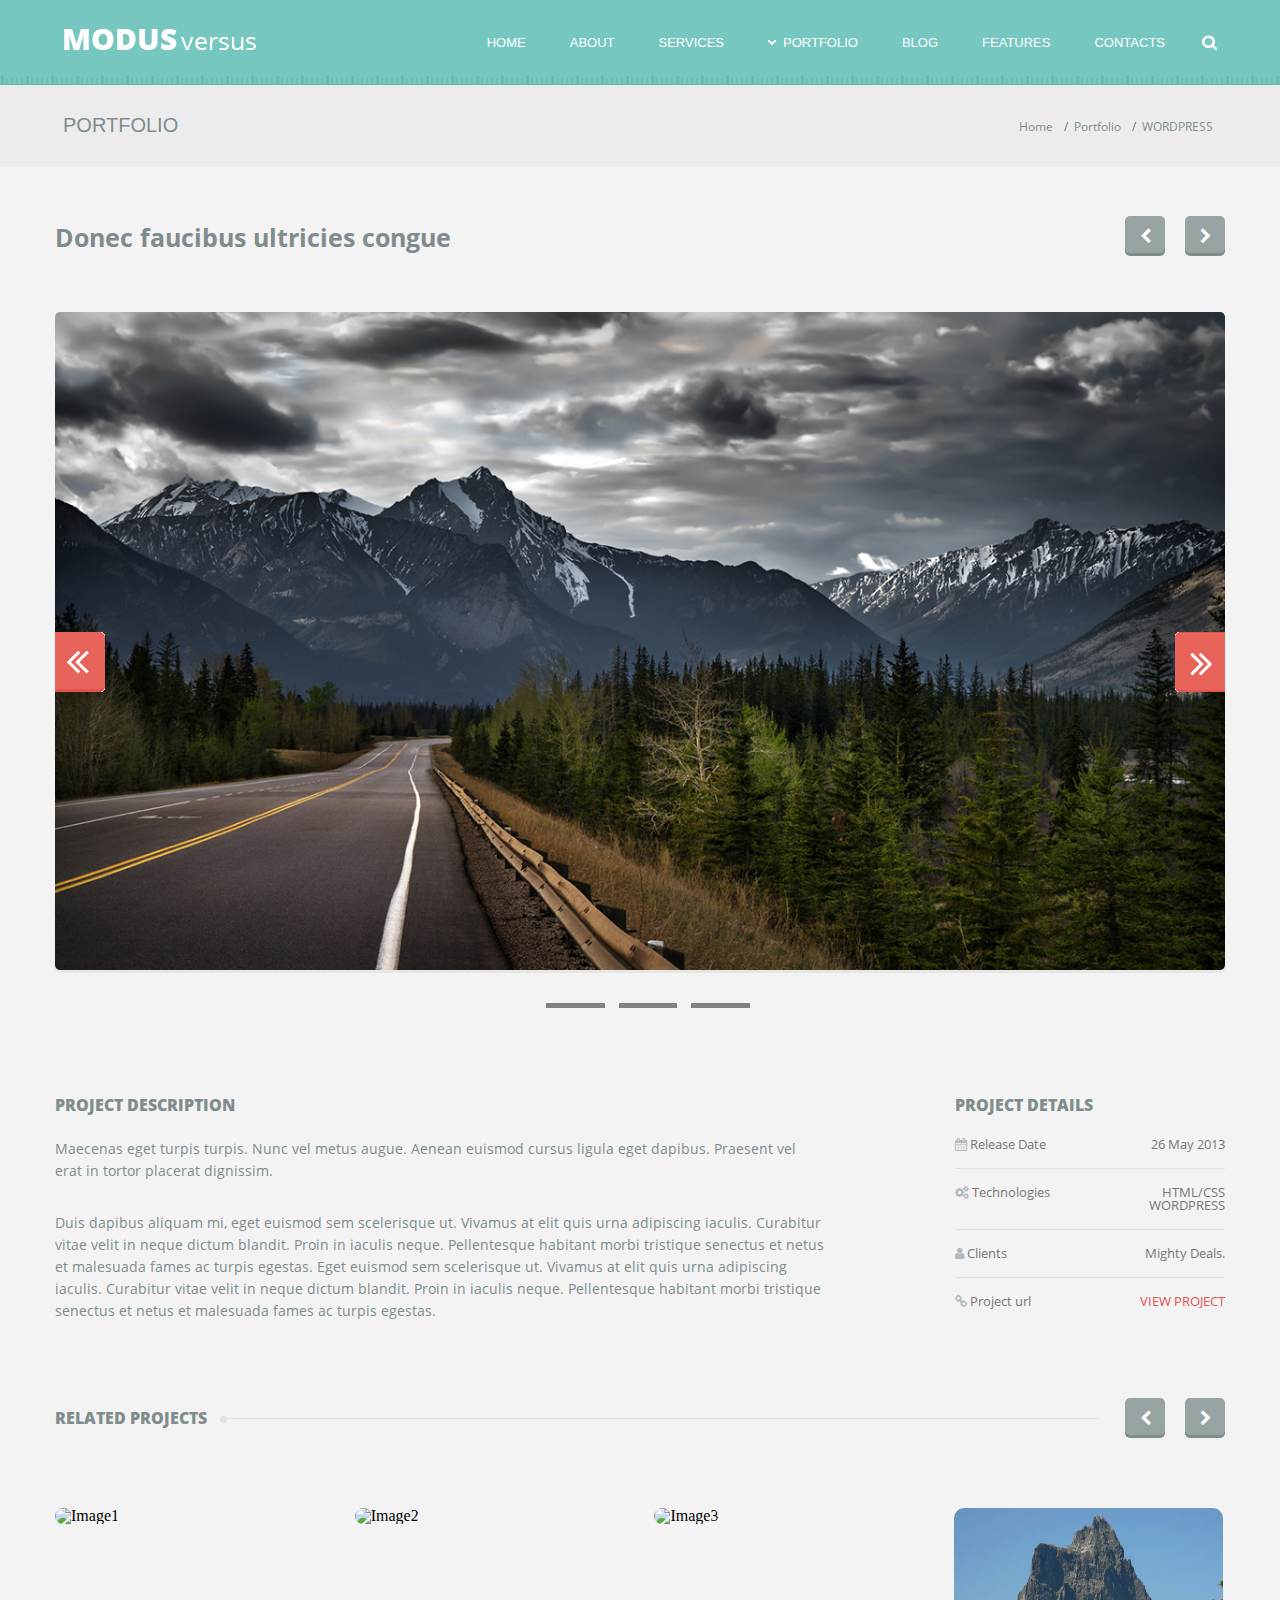
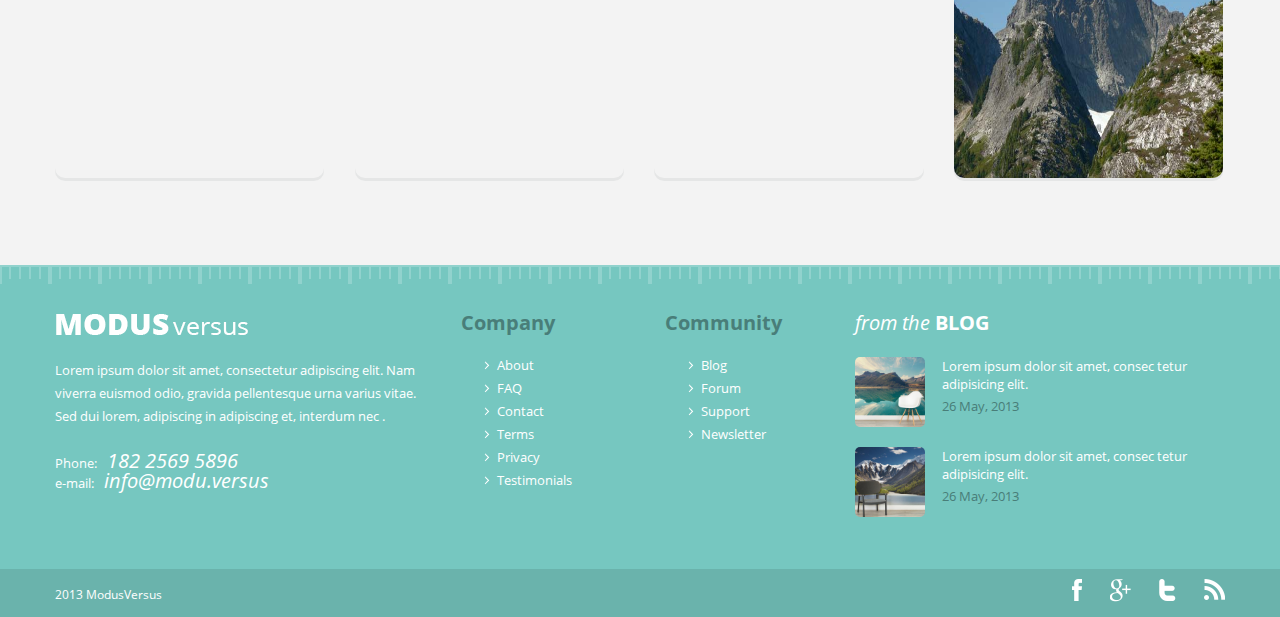
==== commit d89b10df: "Last day modifications" ====
--- a/html/assignment4/index.html
+++ b/html/assignment4/index.html
@@ -288,7 +288,7 @@
 			</div>
 
 			<div class="image4 up-image">
-				<img class="img-to-hide" src="images/mountain.jpg" alt="Image4" />
+				<img class="img-to-hide" src="images/mountain.JPG" alt="Image4" />
 				<div class="image-hide">
 					<a href="">
 						<div class="eye">
